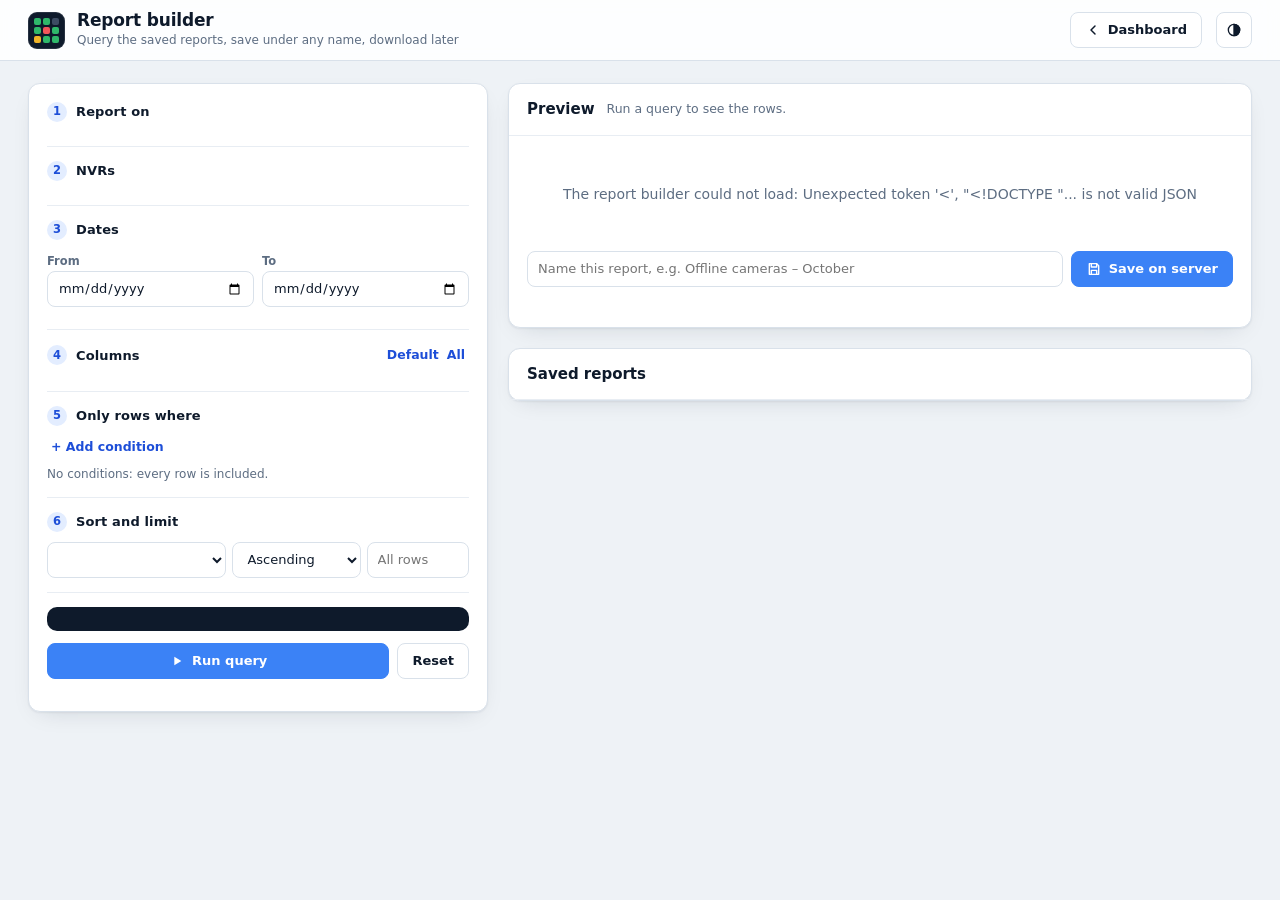
==== app/report_builder.html @ d32409f8 "Report builder: query saved data, save under any name, download CSV/PDF later New /reports page (lin" ====
<!doctype html>
<html lang="en">
<head>
<meta charset="utf-8">
<meta name="viewport" content="width=device-width,initial-scale=1">
<meta name="color-scheme" content="light dark">
<meta name="theme-color" content="#0e1a2b">
<title>Report builder · NVR Track</title>
<style>
:root{
  --bg:#eef2f6;--panel:#fff;--panel-2:#f6f8fb;--ink:#0e1a2b;--ink-2:#2c3b50;--muted:#5d6d82;--line:#d9e1ea;--line-2:#e8edf3;
  --accent:#3b82f6;--accent-ink:#1d4ed8;--accent-soft:#e3edff;--focus:#93c5fd;
  --ok-soft:#e3f6eb;--warn-soft:#fff4d6;--crit-soft:#fde7e8;--ok-text:#116b38;--warn-text:#8a5a00;--crit-text:#a3191f;
  --code-bg:#0e1a2b;--code-ink:#d8e3f2;--code-key:#8ab4ff;--code-str:#7ee2a6;
  --shadow:0 1px 2px rgba(14,26,43,.06),0 8px 24px -12px rgba(14,26,43,.18);
  --font:"Segoe UI Variable Text","Segoe UI",system-ui,-apple-system,"Ubuntu","Noto Sans","Noto Sans Khmer",sans-serif;
  --mono:"Cascadia Mono","SF Mono",ui-monospace,"Ubuntu Mono",Consolas,monospace;
  color-scheme:light;
}
@media (prefers-color-scheme:dark){:root:not([data-theme="light"]){
  --bg:#0a111d;--panel:#101a2a;--panel-2:#0d1624;--ink:#e6edf6;--ink-2:#c3cfdd;--muted:#8fa0b6;--line:#22314a;--line-2:#1a2639;
  --accent:#3b82f6;--accent-ink:#8ab4ff;--accent-soft:#16284a;--focus:#3b82f6;
  --ok-soft:#0f2d1e;--warn-soft:#33270a;--crit-soft:#3a1418;--ok-text:#7ee2a6;--warn-text:#f6cf6b;--crit-text:#ff9da1;
  --code-bg:#070d17;--code-ink:#c3cfdd;
  --shadow:0 1px 2px rgba(0,0,0,.4),0 10px 28px -14px rgba(0,0,0,.7);color-scheme:dark;
}}
:root[data-theme="dark"]{
  --bg:#0a111d;--panel:#101a2a;--panel-2:#0d1624;--ink:#e6edf6;--ink-2:#c3cfdd;--muted:#8fa0b6;--line:#22314a;--line-2:#1a2639;
  --accent:#3b82f6;--accent-ink:#8ab4ff;--accent-soft:#16284a;--focus:#3b82f6;
  --ok-soft:#0f2d1e;--warn-soft:#33270a;--crit-soft:#3a1418;--ok-text:#7ee2a6;--warn-text:#f6cf6b;--crit-text:#ff9da1;
  --code-bg:#070d17;--code-ink:#c3cfdd;
  --shadow:0 1px 2px rgba(0,0,0,.4),0 10px 28px -14px rgba(0,0,0,.7);color-scheme:dark;
}
*{box-sizing:border-box}
html{-webkit-text-size-adjust:100%}
body{margin:0;min-width:320px;background:var(--bg);color:var(--ink);font:14px/1.5 var(--font);font-feature-settings:"tnum" 1;-webkit-font-smoothing:antialiased}
button,input,select{font:inherit;color:inherit}
button{cursor:pointer}
a{color:var(--accent-ink)}
:focus-visible{outline:3px solid var(--focus);outline-offset:2px;border-radius:6px}
.wrap{max-width:1680px;margin:0 auto;padding:0 28px}
.topbar{position:sticky;top:0;z-index:20;background:color-mix(in srgb,var(--panel) 88%,transparent);backdrop-filter:saturate(1.4) blur(10px);border-bottom:1px solid var(--line)}
.topbar .wrap{display:flex;align-items:center;gap:14px;min-height:60px}
.brand{display:flex;align-items:center;gap:12px;margin-right:auto;min-width:0}
.mark{display:grid;grid-template-columns:repeat(3,7px);gap:2px;padding:6px;border-radius:9px;background:#0e1a2b;box-shadow:inset 0 0 0 1px rgba(255,255,255,.1)}
.mark i{width:7px;height:7px;border-radius:2px;background:#2fb86a}
.mark i:nth-child(5){background:#f2555a}.mark i:nth-child(7){background:#f0b429}.mark i:nth-child(3){background:#3d4c63}
.brand h1{font-size:17px;line-height:1.1;margin:0;font-weight:680;letter-spacing:-.01em;white-space:nowrap}
.brand p{margin:1px 0 0;font-size:12px;color:var(--muted);white-space:nowrap;overflow:hidden;text-overflow:ellipsis}
.btn{display:inline-flex;align-items:center;justify-content:center;gap:7px;height:36px;padding:0 14px;border-radius:8px;border:1px solid var(--line);background:var(--panel);font-weight:600;font-size:13px;white-space:nowrap;text-decoration:none;color:var(--ink)}
.btn:hover{border-color:color-mix(in srgb,var(--accent) 45%,var(--line));background:var(--panel-2)}
.btn.primary{background:var(--accent);border-color:var(--accent);color:#fff}
.btn.primary:hover{background:#2f6fe0}
.btn[disabled]{opacity:.6;cursor:progress}
.btn svg{width:16px;height:16px;flex:none}
.btn.icon{width:36px;padding:0}
.btn.sm{height:28px;padding:0 10px;font-size:12px;border-radius:7px}
.btn.danger{color:var(--crit-text)}
.control{width:100%;height:36px;border-radius:8px;border:1px solid var(--line);background:var(--panel);padding:0 10px;font-size:13px;min-width:0}
.control:hover{border-color:color-mix(in srgb,var(--muted) 60%,var(--line))}
.linkbtn{border:0;background:none;color:var(--accent-ink);font-weight:600;font-size:12.5px;padding:2px 4px}
.linkbtn:hover{text-decoration:underline}

.layout{display:grid;grid-template-columns:minmax(380px,460px) minmax(0,1fr);gap:20px;align-items:start;padding-top:22px;padding-bottom:40px}
.card{background:var(--panel);border:1px solid var(--line);border-radius:12px;box-shadow:var(--shadow)}
.builder{position:sticky;top:76px;max-height:calc(100vh - 92px);overflow:auto;padding:4px 18px 18px}
.step{padding:14px 0;border-bottom:1px solid var(--line-2)}
.step:last-of-type{border-bottom:0}
.step h2{display:flex;align-items:center;gap:9px;margin:0 0 10px;font-size:13px;font-weight:680;letter-spacing:.01em}
.step h2 .n{display:inline-grid;place-items:center;width:20px;height:20px;border-radius:50%;background:var(--accent-soft);color:var(--accent-ink);font-size:11.5px;font-weight:700}
.step h2 .aside{margin-left:auto;font-weight:500;color:var(--muted);font-size:12px}
.datasets{display:grid;grid-template-columns:1fr 1fr;gap:8px}
.ds{position:relative;display:block;padding:9px 11px 10px;border:1px solid var(--line);border-radius:9px;background:var(--panel);cursor:pointer;text-align:left}
.ds input{position:absolute;opacity:0;pointer-events:none}
.ds b{display:block;font-size:13px;font-weight:650}
.ds span{display:block;font-size:11.5px;line-height:1.35;color:var(--muted);margin-top:2px}
.ds:hover{border-color:color-mix(in srgb,var(--accent) 45%,var(--line))}
.ds:has(input:checked){border-color:var(--accent);background:var(--accent-soft);box-shadow:inset 0 0 0 1px var(--accent)}
.ds:has(input:checked) b{color:var(--accent-ink)}
.ds:has(input:focus-visible){outline:3px solid var(--focus);outline-offset:2px}
.ds .tag{position:absolute;top:8px;right:9px;font-size:10px;font-weight:700;letter-spacing:.04em;text-transform:uppercase;color:var(--muted);margin:0}
.chips{display:flex;flex-wrap:wrap;gap:6px}
.chip{display:inline-flex;align-items:center;gap:6px;height:28px;padding:0 10px;border:1px solid var(--line);border-radius:999px;background:var(--panel);font-size:12.5px;cursor:pointer;user-select:none;white-space:nowrap}
.chip input{accent-color:var(--accent);margin:0}
.chip:has(input:checked){border-color:var(--accent);background:var(--accent-soft);color:var(--accent-ink);font-weight:600}
.chip small{color:var(--muted);font-weight:400}
.dates{display:grid;grid-template-columns:1fr 1fr;gap:8px;margin-bottom:8px}
.dates.single{grid-template-columns:1fr}
.dates label{font-size:11.5px;color:var(--muted);font-weight:600}
.quick{display:flex;flex-wrap:wrap;gap:6px}
.quick button{height:26px;padding:0 9px;border:1px dashed var(--line);border-radius:7px;background:none;font-size:12px;color:var(--ink-2)}
.quick button:hover{border-style:solid;border-color:var(--accent);color:var(--accent-ink)}
.cond{display:grid;grid-template-columns:minmax(0,1.25fr) minmax(0,1fr) minmax(0,1.25fr) 30px;gap:6px;margin-bottom:6px}
.cond .x{border:1px solid var(--line);border-radius:8px;background:var(--panel);color:var(--muted);font-size:16px;line-height:1}
.cond .x:hover{color:var(--crit-text);border-color:var(--crit-text)}
.row2{display:grid;grid-template-columns:minmax(0,1.4fr) minmax(0,1fr) minmax(0,.8fr);gap:6px}
.hint{font-size:12px;color:var(--muted);margin:6px 0 0}
.run{display:flex;gap:8px;margin-top:12px}
.run .btn.primary{flex:1}

.query{margin:0;padding:12px 14px;border-radius:10px;background:var(--code-bg);color:var(--code-ink);font:12px/1.6 var(--mono);white-space:pre-wrap;word-break:break-word}
.query .k{color:var(--code-key);font-weight:700}
.query .s{color:var(--code-str)}
.right{display:grid;grid-template-columns:minmax(0,1fr);gap:20px;min-width:0}
.panel-head{display:flex;align-items:center;gap:12px;padding:14px 18px;border-bottom:1px solid var(--line-2);flex-wrap:wrap}
.panel-head h2{margin:0;font-size:15px;font-weight:680}
.panel-head .meta{color:var(--muted);font-size:12.5px}
.panel-body{padding:14px 18px}
.tablewrap{overflow:auto;max-height:56vh;border:1px solid var(--line);border-radius:10px}
table{border-collapse:collapse;width:100%;font-size:12.5px}
th,td{padding:7px 10px;text-align:left;border-bottom:1px solid var(--line-2);white-space:nowrap;max-width:340px;overflow:hidden;text-overflow:ellipsis}
th{position:sticky;top:0;background:var(--panel-2);font-weight:650;color:var(--ink-2);z-index:1;cursor:pointer}
th:hover{color:var(--accent-ink)}
th .dir{color:var(--accent-ink);font-size:10px;margin-left:4px}
td.num{text-align:right;font-variant-numeric:tabular-nums}
th.num{text-align:right}
tr:hover td{background:var(--panel-2)}
td.blank{color:var(--muted)}
.pill{display:inline-block;padding:1px 8px;border-radius:999px;font-size:11.5px;font-weight:620;background:var(--panel-2);color:var(--ink-2)}
.pill.bad{background:var(--crit-soft);color:var(--crit-text)}
.pill.warn{background:var(--warn-soft);color:var(--warn-text)}
.pill.good{background:var(--ok-soft);color:var(--ok-text)}
.empty{padding:34px 18px;text-align:center;color:var(--muted)}
.empty b{display:block;color:var(--ink);font-size:14px;margin-bottom:4px}
.savebar{display:flex;gap:8px;align-items:center;margin-top:12px;flex-wrap:wrap}
.savebar .control{flex:1;min-width:220px}
.msg{font-size:12.5px;margin:8px 0 0;min-height:18px}
.msg.err{color:var(--crit-text)}
.msg.ok{color:var(--ok-text)}
.saved{list-style:none;margin:0;padding:0}
.saved li{display:grid;grid-template-columns:minmax(0,1fr) auto;gap:6px 16px;padding:12px 18px;border-bottom:1px solid var(--line-2);align-items:center}
.saved li:last-child{border-bottom:0}
.saved .name{font-weight:650;font-size:13.5px;overflow:hidden;text-overflow:ellipsis}
.saved .sub{font-size:12px;color:var(--muted)}
.saved .q{font:11.5px/1.45 var(--mono);color:var(--muted);overflow:hidden;text-overflow:ellipsis;white-space:nowrap;max-width:100%}
.saved .acts{display:flex;gap:6px;flex-wrap:wrap;justify-content:flex-end}
.spinner{display:inline-block;width:14px;height:14px;border:2px solid currentColor;border-right-color:transparent;border-radius:50%;animation:spin .8s linear infinite}
@keyframes spin{to{transform:rotate(360deg)}}
@media (max-width:1100px){.layout{grid-template-columns:minmax(0,1fr)}.builder{position:static;max-height:none}}
@media (max-width:560px){.wrap{padding:0 14px}.datasets{grid-template-columns:1fr}.brand p{display:none}.cond{grid-template-columns:1fr 1fr}.cond .x{height:36px}.row2{grid-template-columns:1fr 1fr}.saved li{grid-template-columns:minmax(0,1fr)}.saved .acts{justify-content:flex-start}}
@media (prefers-reduced-motion:reduce){*{animation:none!important;transition:none!important}}
</style>
</head>
<body>
<header class="topbar">
  <div class="wrap">
    <div class="brand">
      <div class="mark" aria-hidden="true"><i></i><i></i><i></i><i></i><i></i><i></i><i></i><i></i><i></i></div>
      <div><h1>Report builder</h1><p>Query the saved reports, save under any name, download later</p></div>
    </div>
    <a class="btn" href="/">
      <svg viewBox="0 0 24 24" fill="none" stroke="currentColor" stroke-width="2.2" stroke-linecap="round" stroke-linejoin="round" aria-hidden="true"><path d="M15 18l-6-6 6-6"/></svg>
      Dashboard
    </a>
    <button type="button" class="btn icon" id="theme" title="Theme: follow system" aria-label="Change colour theme">
      <svg viewBox="0 0 24 24" fill="none" stroke="currentColor" stroke-width="2" aria-hidden="true"><circle cx="12" cy="12" r="8.5"/><path d="M12 3.5v17a8.5 8.5 0 0 0 0-17z" fill="currentColor"/></svg>
    </button>
  </div>
</header>

<main class="wrap layout">
  <form class="card builder" id="builder" autocomplete="off">
    <section class="step">
      <h2><span class="n">1</span>Report on</h2>
      <div class="datasets" id="datasets" role="radiogroup" aria-label="Data set"></div>
    </section>
    <section class="step">
      <h2><span class="n">2</span>NVRs<span class="aside" id="nvr-count"></span></h2>
      <div class="chips" id="nvrs"></div>
    </section>
    <section class="step">
      <h2><span class="n">3</span><span id="date-title">Dates</span><span class="aside" id="oldest"></span></h2>
      <div class="dates" id="dates">
        <div id="from-box"><label for="date-from">From</label><input type="date" class="control" id="date-from"></div>
        <div><label for="date-to" id="to-label">To</label><input type="date" class="control" id="date-to"></div>
      </div>
      <div class="quick" id="quick"></div>
    </section>
    <section class="step">
      <h2><span class="n">4</span>Columns<span class="aside"><button type="button" class="linkbtn" id="cols-default">Default</button><button type="button" class="linkbtn" id="cols-all">All</button></span></h2>
      <div class="chips" id="columns"></div>
    </section>
    <section class="step">
      <h2><span class="n">5</span>Only rows where</h2>
      <div id="conditions"></div>
      <button type="button" class="linkbtn" id="add-cond">+ Add condition</button>
      <p class="hint" id="cond-hint">No conditions: every row is included.</p>
    </section>
    <section class="step">
      <h2><span class="n">6</span>Sort and limit</h2>
      <div class="row2">
        <select class="control" id="sort-col" aria-label="Sort by"></select>
        <select class="control" id="sort-dir" aria-label="Sort direction"><option value="0">Ascending</option><option value="1">Descending</option></select>
        <input type="number" class="control" id="limit" min="1" step="1" placeholder="All rows" aria-label="Row limit">
      </div>
    </section>
    <section class="step">
      <pre class="query" id="query" aria-label="Query"></pre>
      <div class="run">
        <button type="submit" class="btn primary" id="run">
          <svg viewBox="0 0 24 24" fill="currentColor" aria-hidden="true"><path d="M8 5.5v13l10.5-6.5z"/></svg>
          Run query
        </button>
        <button type="button" class="btn" id="reset" title="Start again">Reset</button>
      </div>
    </section>
  </form>

  <div class="right">
    <section class="card" aria-labelledby="preview-title">
      <div class="panel-head">
        <h2 id="preview-title">Preview</h2>
        <span class="meta" id="preview-meta">Run a query to see the rows.</span>
      </div>
      <div class="panel-body">
        <div id="result"><div class="empty"><b>Nothing run yet</b>Pick what to report on, the NVRs and the dates, then <em>Run query</em>.</div></div>
        <div class="savebar">
          <input type="text" class="control" id="save-name" maxlength="80" placeholder="Name this report, e.g. Offline cameras – October" aria-label="Report name">
          <button type="button" class="btn primary" id="save">
            <svg viewBox="0 0 24 24" fill="none" stroke="currentColor" stroke-width="2.1" stroke-linecap="round" stroke-linejoin="round" aria-hidden="true"><path d="M5 4h11l3 3v13H5z"/><path d="M8 4v5h8V4"/><path d="M8 20v-6h8v6"/></svg>
            Save on server
          </button>
        </div>
        <p class="msg" id="msg" role="status"></p>
      </div>
    </section>

    <section class="card" aria-labelledby="saved-title">
      <div class="panel-head">
        <h2 id="saved-title">Saved reports</h2>
        <span class="meta" id="saved-meta"></span>
      </div>
      <ul class="saved" id="saved"></ul>
    </section>
  </div>
</main>

<script>
"use strict";
const $ = id => document.getElementById(id);
function el(tag, cls, text) { const n = document.createElement(tag); if (cls) n.className = cls; if (text !== undefined && text !== null) n.textContent = String(text); return n; }
const S = {opts: null, ds: null, nvrs: new Set(), cols: [], conds: [], result: null, ranSpec: "", busy: false};
const KIND_OPS = {
  text: ["contains", "not_contains", "is", "is_not", "empty", "not_empty"],
  enum: ["is", "is_not", "empty", "not_empty"],
  number: ["gt", "ge", "lt", "le", "is", "is_not", "empty", "not_empty"],
  percent: ["lt", "le", "gt", "ge", "is", "empty", "not_empty"],
  time: ["ge", "le", "gt", "lt", "is", "contains", "empty", "not_empty"],
};
const TIME_OPS = {ge: "on or after", le: "on or before", gt: "after", lt: "before", is: "on day"};

async function api(body) {
  const res = await fetch("/api/custom-reports", {method: "POST", credentials: "same-origin",
    headers: {"Content-Type": "application/json", "X-NVR-Track": "custom-reports"}, body: JSON.stringify(body)});
  let data = {};
  try { data = await res.json(); } catch (e) {}
  if (!res.ok) throw new Error(data.error || ("Request failed (" + res.status + ")."));
  return data;
}
function dataset() { return S.opts.datasets.find(d => d.key === S.ds); }
function column(key) { return dataset().columns.find(c => c.key === key); }
function iso(d) { return d.getFullYear() + "-" + String(d.getMonth() + 1).padStart(2, "0") + "-" + String(d.getDate()).padStart(2, "0"); }
function day(text) { const [y, m, d] = text.split("-").map(Number); return new Date(y, m - 1, d); }
function shift(text, days) { const d = day(text); d.setDate(d.getDate() + days); return iso(d); }

// ---------- builder ----------
function renderDatasets() {
  const box = $("datasets");
  box.replaceChildren();
  for (const d of S.opts.datasets) {
    const label = el("label", "ds");
    const input = el("input");
    input.type = "radio"; input.name = "dataset"; input.value = d.key; input.checked = d.key === S.ds;
    input.addEventListener("change", () => chooseDataset(d.key));
    label.append(input, el("b", "", d.label), el("span", "", d.help), el("p", "tag", d.mode === "as_of" ? "on a date" : "period"));
    box.append(label);
  }
}
function chooseDataset(key, keep) {
  S.ds = key;
  const d = dataset();
  if (!keep) {
    S.cols = d.columns.filter(c => c.default).map(c => c.key);
    S.conds = [];
    $("sort-col").dataset.value = d.sort.column;
    $("sort-dir").value = d.sort.desc ? "1" : "0";
  }
  renderDatasets(); renderDates(); renderColumns(); renderConditions(); renderSort(); renderQuery();
}
function renderNvrs() {
  const box = $("nvrs");
  box.replaceChildren();
  const all = el("label", "chip");
  const a = el("input"); a.type = "checkbox"; a.checked = S.nvrs.size === 0;
  a.addEventListener("change", () => { S.nvrs.clear(); renderNvrs(); renderQuery(); });
  all.append(a, "All NVRs");
  box.append(all);
  for (const n of S.opts.nvrs) {
    const chip = el("label", "chip");
    const input = el("input"); input.type = "checkbox"; input.checked = S.nvrs.has(n.id);
    input.addEventListener("change", () => { input.checked ? S.nvrs.add(n.id) : S.nvrs.delete(n.id); renderNvrs(); renderQuery(); });
    chip.title = n.name ? n.name + " (" + n.id + ")" : n.id;
    chip.append(input, n.id.replace(/^nvr-/i, "NVR "));
    if (n.name) chip.append(el("small", "", n.name.length > 14 ? n.name.slice(0, 13) + "…" : n.name));
    box.append(chip);
  }
  $("nvr-count").textContent = S.nvrs.size ? S.nvrs.size + " of " + S.opts.nvrs.length : "all " + S.opts.nvrs.length;
}
function renderDates() {
  const single = dataset().mode === "as_of";
  $("dates").classList.toggle("single", single);
  $("from-box").hidden = single;
  $("date-title").textContent = single ? "On date" : "Dates";
  $("to-label").textContent = single ? "State on" : "To";
  for (const id of ["date-from", "date-to"]) { $(id).max = S.opts.today; if (S.opts.oldest) $(id).min = S.opts.oldest; }
  $("oldest").textContent = S.opts.oldest ? "reports since " + S.opts.oldest : "";
  const t = S.opts.today, first = t.slice(0, 8) + "01", lastEnd = shift(first, -1), lastFirst = lastEnd.slice(0, 8) + "01";
  const choices = single
    ? [["Today", t, t], ["Yesterday", shift(t, -1), shift(t, -1)], ["End of last month", lastEnd, lastEnd], ["7 days ago", shift(t, -7), shift(t, -7)]]
    : [["Today", t, t], ["Yesterday", shift(t, -1), shift(t, -1)], ["Last 7 days", shift(t, -6), t], ["Last 30 days", shift(t, -29), t],
       ["This month", first, t], ["Last month", lastFirst, lastEnd]];
  const box = $("quick");
  box.replaceChildren();
  for (const [label, from, to] of choices) {
    const b = el("button", "", label); b.type = "button";
    b.addEventListener("click", () => { $("date-from").value = from; $("date-to").value = to; renderQuery(); });
    box.append(b);
  }
}
function renderColumns() {
  const box = $("columns");
  box.replaceChildren();
  for (const c of dataset().columns) {
    const chip = el("label", "chip");
    const input = el("input"); input.type = "checkbox"; input.checked = S.cols.includes(c.key);
    input.addEventListener("change", () => {
      const order = dataset().columns.map(x => x.key);
      S.cols = input.checked ? order.filter(k => k === c.key || S.cols.includes(k)) : S.cols.filter(k => k !== c.key);
      renderQuery();
    });
    chip.append(input, c.label);
    box.append(chip);
  }
}
function opLabel(kind, op) { return kind === "time" && TIME_OPS[op] ? TIME_OPS[op] : S.opts.ops[op]; }
function renderConditions() {
  const box = $("conditions");
  box.replaceChildren();
  S.conds.forEach((cond, i) => {
    const row = el("div", "cond");
    const colSel = el("select", "control"); colSel.setAttribute("aria-label", "Column");
    for (const c of dataset().columns) { const o = el("option", "", c.label); o.value = c.key; o.selected = c.key === cond.column; colSel.append(o); }
    const kind = column(cond.column).kind;
    if (!KIND_OPS[kind].includes(cond.op)) cond.op = KIND_OPS[kind][0];
    const opSel = el("select", "control"); opSel.setAttribute("aria-label", "Comparison");
    for (const op of KIND_OPS[kind]) { const o = el("option", "", opLabel(kind, op)); o.value = op; o.selected = op === cond.op; opSel.append(o); }
    let value;
    const noValue = cond.op === "empty" || cond.op === "not_empty";
    if (kind === "enum" && !noValue) {
      value = el("select", "control");
      const values = column(cond.column).values;
      if (!values.includes(cond.value)) cond.value = values[0] || "";
      for (const v of values) { const o = el("option", "", v); o.value = v; o.selected = v === cond.value; value.append(o); }
    } else {
      value = el("input", "control");
      value.type = (kind === "number" || kind === "percent") ? "number" : "text";
      if (value.type === "number") value.step = "any";
      value.placeholder = noValue ? "—" : kind === "time" ? "2026-11-05" : kind === "percent" ? "e.g. 95" : "value";
      value.value = noValue ? "" : cond.value;
      value.disabled = noValue;
    }
    value.setAttribute("aria-label", "Value");
    const x = el("button", "x", "×"); x.type = "button"; x.title = "Remove condition"; x.setAttribute("aria-label", "Remove condition");
    colSel.addEventListener("change", () => { cond.column = colSel.value; cond.value = ""; renderConditions(); renderQuery(); });
    opSel.addEventListener("change", () => { cond.op = opSel.value; renderConditions(); renderQuery(); });
    value.addEventListener("input", () => { cond.value = value.value; renderQuery(); });
    value.addEventListener("change", () => { cond.value = value.value; renderQuery(); });
    x.addEventListener("click", () => { S.conds.splice(i, 1); renderConditions(); renderQuery(); });
    row.append(colSel, opSel, value, x);
    box.append(row);
  });
  $("add-cond").hidden = S.conds.length >= S.opts.limits.max_conditions;
  $("cond-hint").textContent = S.conds.length ? "All conditions must match (AND). A date alone means the whole day." : "No conditions: every row is included.";
}
function renderSort() {
  const sel = $("sort-col");
  const want = sel.dataset.value || dataset().sort.column;
  sel.replaceChildren();
  for (const c of dataset().columns) { const o = el("option", "", c.label); o.value = c.key; o.selected = c.key === want; sel.append(o); }
}
function spec() {
  const d = dataset();
  const limit = parseInt($("limit").value, 10);
  return {dataset: S.ds, nvrs: [...S.nvrs].sort(), date_from: d.mode === "as_of" ? $("date-to").value : $("date-from").value,
          date_to: $("date-to").value, columns: [...S.cols], conditions: S.conds.map(c => ({...c})),
          sort: {column: $("sort-col").value, desc: $("sort-dir").value === "1"}, limit: Number.isFinite(limit) && limit > 0 ? limit : null};
}
function renderQuery() {
  const s = spec(), d = dataset(), pre = $("query");
  pre.replaceChildren();
  const k = t => pre.append(el("span", "k", t));
  const s_ = t => pre.append(el("span", "s", t));
  const t = x => pre.append(document.createTextNode(x));
  k("SELECT "); t(s.columns.length ? s.columns.map(key => column(key).label).join(", ") : "(no columns)");
  t("\n"); k("FROM "); t(d.label);
  t("\n"); if (d.mode === "as_of") { k("ON "); s_(s.date_to || "?"); } else { k("FROM "); s_(s.date_from || "?"); k(" TO "); s_(s.date_to || "?"); }
  const where = [];
  if (s.nvrs.length) where.push(["NVR", "IN", "(" + s.nvrs.join(", ") + ")"]);
  for (const c of s.conditions) {
    const col = column(c.column);
    const plain = col.kind === "number" || col.kind === "percent";
    where.push([col.label, opLabel(col.kind, c.op), (c.op === "empty" || c.op === "not_empty") ? "" : plain ? c.value : '"' + c.value + '"']);
  }
  where.forEach((w, i) => { t("\n"); k(i ? "  AND " : "WHERE "); t(w[0] + " " + w[1] + " "); s_(w[2]); });
  t("\n"); k("ORDER BY "); t(column(s.sort.column).label + " " + (s.sort.desc ? "DESC" : "ASC"));
  if (s.limit) { t("\n"); k("LIMIT "); t(String(s.limit)); }
  const changed = S.result && JSON.stringify(s) !== S.ranSpec;
  $("preview-meta").classList.toggle("stale", Boolean(changed));
  if (changed) $("preview-meta").textContent = "The query changed — run it again to update the preview.";
}

// ---------- results ----------
function cellClass(kind, value) {
  if (value === null || value === undefined || value === "") return "blank";
  return (kind === "number" || kind === "percent") ? "num" : "";
}
const BAD = new Set(["Offline", "Stopped recording", "No footage 30+ days", "Critical", "No footage in window", "Yes", "error", "smartfailed", "offline", "unformatted"]);
const WARN = new Set(["Warning", "Check failed", "Gaps", "Not verified", "Unknown", "Picture problem", "Below required days", "Offline, still recording"]);
const GOOD = new Set(["Online", "OK", "Recorded", "Healthy", "No", "ok"]);
function renderCell(td, kind, value) {
  if (value === null || value === undefined || value === "") { td.textContent = "—"; return; }
  if (kind === "percent") { td.textContent = Number(value).toFixed(1) + "%"; return; }
  if (kind === "enum" || (kind === "text" && typeof value === "string" && value.length < 14 && (BAD.has(value) || GOOD.has(value)))) {
    const cls = BAD.has(value) ? "bad" : WARN.has(value) ? "warn" : GOOD.has(value) ? "good" : "";
    td.append(el("span", "pill " + cls, value)); return;
  }
  td.textContent = String(value);
  if (String(value).length > 40) td.title = String(value);
}
function renderResult() {
  const r = S.result, box = $("result");
  box.replaceChildren();
  if (!r) return;
  const shown = r.rows.length;
  const meta = [r.total + (r.total === 1 ? " row" : " rows") + (r.truncated ? " (limited)" : "")];
  if (shown < Math.min(r.total, S.opts.limits.max_rows)) meta.push("showing first " + shown);
  if (r.meta && r.meta.first) meta.push(r.meta.first + " → " + r.meta.last);
  if (r.meta && r.meta.source) meta.push(r.meta.source);
  $("preview-meta").textContent = meta.join(" · ");
  if (!r.total) {
    const e = el("div", "empty"); e.append(el("b", "", "No rows match"), "Try more NVRs, other dates or fewer conditions."); box.append(e); return;
  }
  const wrap = el("div", "tablewrap"), table = el("table"), thead = el("thead"), tr = el("tr");
  const sortCol = $("sort-col").value, desc = $("sort-dir").value === "1";
  for (const c of r.columns) {
    const th = el("th", (c.kind === "number" || c.kind === "percent") ? "num" : "", c.label);
    th.scope = "col"; th.title = "Sort by " + c.label;
    if (c.key === sortCol) th.append(el("span", "dir", desc ? "▼" : "▲"));
    th.addEventListener("click", () => {
      if ($("sort-col").value === c.key) $("sort-dir").value = desc ? "0" : "1";
      else { $("sort-col").value = c.key; $("sort-dir").value = (c.kind === "number" || c.kind === "percent" || c.kind === "time") ? "1" : "0"; }
      $("sort-col").dataset.value = $("sort-col").value;
      renderQuery(); run();
    });
    tr.append(th);
  }
  thead.append(tr);
  const tbody = el("tbody");
  for (const row of r.rows) {
    const line = el("tr");
    r.columns.forEach((c, i) => { const td = el("td", cellClass(c.kind, row[i])); renderCell(td, c.kind, row[i]); line.append(td); });
    tbody.append(line);
  }
  table.append(thead, tbody); wrap.append(table); box.append(wrap);
}
function say(text, kind) { const m = $("msg"); m.textContent = text || ""; m.className = "msg" + (kind ? " " + kind : ""); }
function busy(button, on, label) {
  S.busy = on; button.disabled = on;
  if (on) { button.dataset.label = button.innerHTML; button.replaceChildren(el("span", "spinner"), label); }
  else if (button.dataset.label) { button.innerHTML = button.dataset.label; }
}
async function run() {
  if (S.busy) return;
  say("");
  const s = spec();
  busy($("run"), true, "Running…");
  $("preview-meta").textContent = "Reading saved reports… (a long period takes a while the first time)";
  try {
    const r = await api({action: "preview", spec: s});
    S.result = r; S.ranSpec = JSON.stringify(s);
    renderResult();
    if (!$("save-name").value) $("save-name").placeholder = suggestName();
  } catch (e) { say(e.message, "err"); $("preview-meta").textContent = "Not run."; }
  finally { busy($("run"), false); }
}
function suggestName() {
  const s = spec(), d = dataset();
  return d.label + (s.nvrs.length ? " – " + s.nvrs.join(", ") : "") + " – " + (d.mode === "as_of" ? s.date_to : s.date_from + " to " + s.date_to);
}
async function save() {
  if (S.busy) return;
  const name = $("save-name").value.trim() || suggestName();
  busy($("save"), true, "Saving…");
  say("");
  try {
    const r = await api({action: "save", name, spec: spec()});
    renderSaved(r.saved);
    say("Saved “" + r.item.name + "” (" + r.item.rows + " rows). Download it any time from Saved reports.", "ok");
    $("save-name").value = "";
  } catch (e) { say(e.message, "err"); }
  finally { busy($("save"), false); }
}

// ---------- saved ----------
function stampText(value) {
  const d = new Date(value);
  return Number.isNaN(d.valueOf()) ? "" : d.toLocaleString("en-GB", {timeZone: "Asia/Phnom_Penh", day: "2-digit", month: "short", year: "numeric", hour: "2-digit", minute: "2-digit", hour12: false});
}
function renderSaved(list) {
  S.saved = list || [];
  const box = $("saved");
  box.replaceChildren();
  $("saved-meta").textContent = S.saved.length ? S.saved.length + " on the server" : "";
  if (!S.saved.length) { const li = el("li"); li.append(el("div", "empty", "No saved reports yet. Run a query, give it a name and save it.")); box.append(li); return; }
  for (const item of S.saved) {
    const li = el("li"), info = el("div");
    info.style.minWidth = "0";
    const when = item.mode === "as_of" ? "on " + item.date_to : item.date_from + " → " + item.date_to;
    info.append(el("div", "name", item.name), el("div", "sub", item.dataset_label + " · " + when + " · " + item.rows + (item.rows === 1 ? " row" : " rows") + " · saved " + stampText(item.created_at)));
    const q = el("div", "q", item.query); q.title = item.query; info.append(q);
    const acts = el("div", "acts");
    for (const fmt of ["csv", "pdf"]) {
      const a = el("a", "btn sm", fmt.toUpperCase());
      a.href = "/api/custom-reports/download?id=" + encodeURIComponent(item.id) + "&format=" + fmt;
      a.title = fmt === "csv" ? "Download for Excel (all rows, any language)" : "Download as PDF (Latin letters; first " + S.opts.limits.pdf_rows + " rows)";
      acts.append(a);
    }
    const open = el("button", "btn sm", "Use query"); open.type = "button"; open.title = "Load this query into the builder to run it again or change it";
    open.addEventListener("click", () => loadSpec(item.spec));
    const del = el("button", "btn sm danger", "Delete"); del.type = "button";
    del.addEventListener("click", () => {
      if (del.dataset.armed) { remove(item.id); return; }
      del.dataset.armed = "1"; del.textContent = "Delete — sure?";
      setTimeout(() => { if (del.isConnected) { delete del.dataset.armed; del.textContent = "Delete"; } }, 4000);
    });
    acts.append(open, del);
    li.append(info, acts);
    box.append(li);
  }
}
async function remove(id) {
  try { const r = await api({action: "delete", id}); renderSaved(r.saved); say("Deleted.", "ok"); }
  catch (e) { say(e.message, "err"); }
}
function loadSpec(s) {
  if (!s || !S.opts.datasets.some(d => d.key === s.dataset)) return;
  S.ds = s.dataset; S.nvrs = new Set(s.nvrs || []);
  S.cols = [...(s.columns || [])]; S.conds = (s.conditions || []).map(c => ({...c}));
  $("sort-col").dataset.value = (s.sort || {}).column || "";
  $("sort-dir").value = (s.sort || {}).desc ? "1" : "0";
  $("limit").value = s.limit || "";
  chooseDataset(s.dataset, true);
  $("date-from").value = s.date_from || S.opts.today; $("date-to").value = s.date_to || S.opts.today;
  renderNvrs(); renderQuery();
  window.scrollTo({top: 0, behavior: "smooth"});
  run();
}

// ---------- start ----------
$("builder").addEventListener("submit", e => { e.preventDefault(); run(); });
$("save").addEventListener("click", save);
$("save-name").addEventListener("keydown", e => { if (e.key === "Enter") { e.preventDefault(); save(); } });
$("add-cond").addEventListener("click", () => {
  const first = dataset().columns.find(c => c.kind === "enum") || dataset().columns[0];
  S.conds.push({column: first.key, op: KIND_OPS[first.kind][0], value: ""});
  renderConditions(); renderQuery();
});
$("cols-default").addEventListener("click", () => { S.cols = dataset().columns.filter(c => c.default).map(c => c.key); renderColumns(); renderQuery(); });
$("cols-all").addEventListener("click", () => { S.cols = dataset().columns.map(c => c.key); renderColumns(); renderQuery(); });
for (const id of ["date-from", "date-to", "sort-dir", "limit"]) $(id).addEventListener("input", renderQuery);
$("sort-col").addEventListener("change", () => { $("sort-col").dataset.value = $("sort-col").value; renderQuery(); });
$("reset").addEventListener("click", () => { S.nvrs.clear(); $("limit").value = ""; $("date-to").value = S.opts.today; $("date-from").value = shift(S.opts.today, -6); renderNvrs(); chooseDataset(S.ds); });

const THEMES = ["auto", "light", "dark"];
function applyTheme(mode) {
  if (mode === "auto") document.documentElement.removeAttribute("data-theme");
  else document.documentElement.setAttribute("data-theme", mode);
  $("theme").title = "Theme: " + (mode === "auto" ? "follow system" : mode);
}
let theme = "auto";
try { theme = THEMES.includes(localStorage.getItem("nvrtrack.theme")) ? localStorage.getItem("nvrtrack.theme") : "auto"; } catch (e) {}
applyTheme(theme);
$("theme").addEventListener("click", () => {
  theme = THEMES[(THEMES.indexOf(theme) + 1) % THEMES.length];
  applyTheme(theme);
  try { localStorage.setItem("nvrtrack.theme", theme); } catch (e) {}
});

(async function start() {
  try {
    const res = await fetch("/api/custom-reports", {credentials: "same-origin"});
    const data = await res.json();
    if (!res.ok) throw new Error(data.error || "Could not load.");
    S.opts = data;
    S.ds = data.datasets[0].key;
    $("date-to").value = data.today; $("date-from").value = shift(data.today, -6);
    renderNvrs(); chooseDataset(S.ds); renderSaved(data.saved);
  } catch (e) {
    $("result").replaceChildren(el("div", "empty", "The report builder could not load: " + e.message));
  }
})();
</script>
</body>
</html>
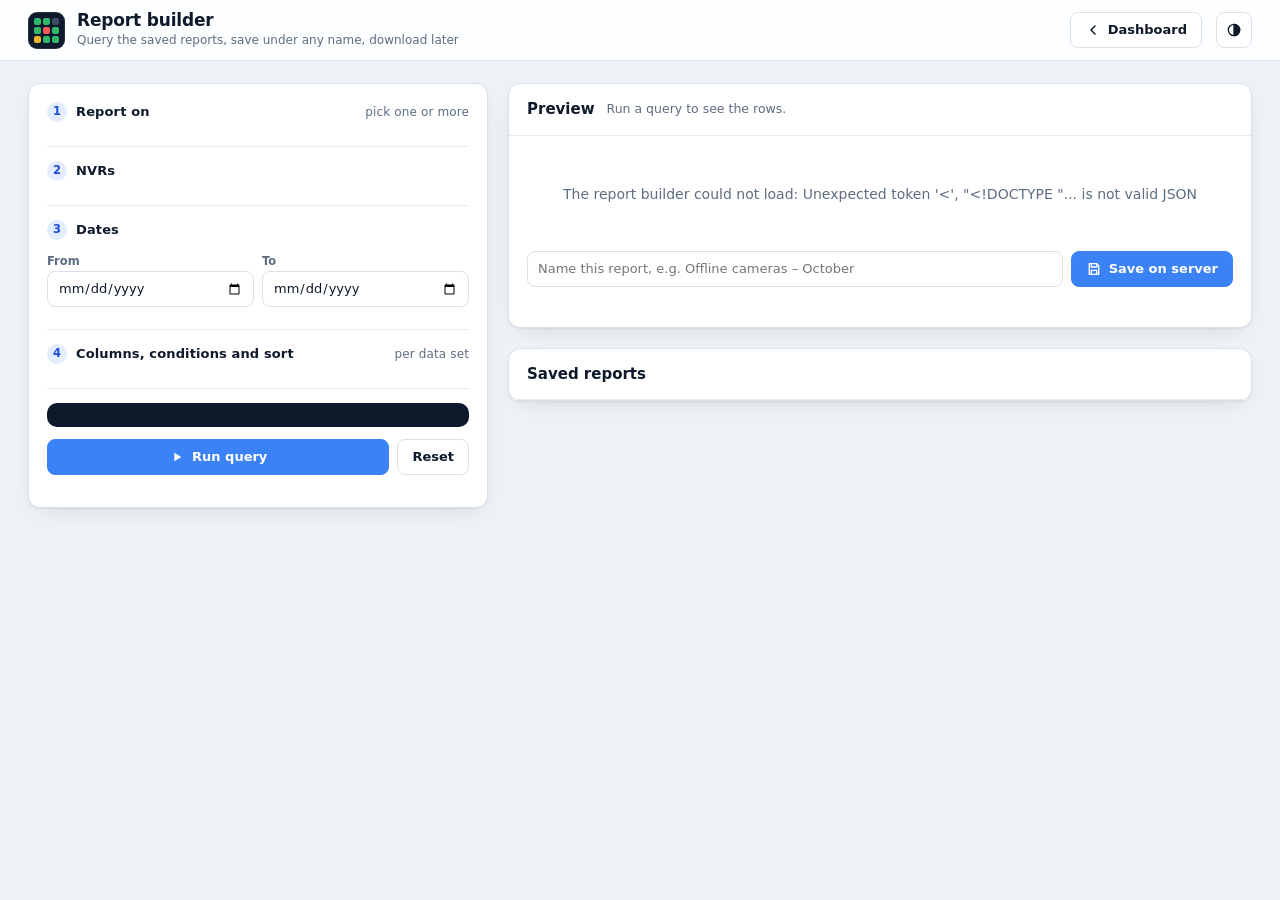
==== commit b3326e24: "Report builder: several data sets in one report, each with its own columns Click one or more "Report" ====
--- a/app/report_builder.html
+++ b/app/report_builder.html
@@ -67,18 +67,36 @@
 .step{padding:14px 0;border-bottom:1px solid var(--line-2)}
 .step:last-of-type{border-bottom:0}
 .step h2{display:flex;align-items:center;gap:9px;margin:0 0 10px;font-size:13px;font-weight:680;letter-spacing:.01em}
-.step h2 .n{display:inline-grid;place-items:center;width:20px;height:20px;border-radius:50%;background:var(--accent-soft);color:var(--accent-ink);font-size:11.5px;font-weight:700}
+.step h2 .n{flex:none;display:inline-grid;place-items:center;width:20px;height:20px;border-radius:50%;background:var(--accent-soft);color:var(--accent-ink);font-size:11.5px;font-weight:700}
 .step h2 .aside{margin-left:auto;font-weight:500;color:var(--muted);font-size:12px}
 .datasets{display:grid;grid-template-columns:1fr 1fr;gap:8px}
-.ds{position:relative;display:block;padding:9px 11px 10px;border:1px solid var(--line);border-radius:9px;background:var(--panel);cursor:pointer;text-align:left}
-.ds input{position:absolute;opacity:0;pointer-events:none}
-.ds b{display:block;font-size:13px;font-weight:650}
+.ds{position:relative;display:block;width:100%;padding:9px 11px 10px;border:1px solid var(--line);border-radius:9px;background:var(--panel);cursor:pointer;text-align:left;color:var(--ink)}
+.ds b{display:flex;align-items:center;gap:6px;font-size:13px;font-weight:650;padding-right:62px}
 .ds span{display:block;font-size:11.5px;line-height:1.35;color:var(--muted);margin-top:2px}
 .ds:hover{border-color:color-mix(in srgb,var(--accent) 45%,var(--line))}
-.ds:has(input:checked){border-color:var(--accent);background:var(--accent-soft);box-shadow:inset 0 0 0 1px var(--accent)}
-.ds:has(input:checked) b{color:var(--accent-ink)}
-.ds:has(input:focus-visible){outline:3px solid var(--focus);outline-offset:2px}
+.ds[aria-pressed="true"]{border-color:var(--accent);background:var(--accent-soft);box-shadow:inset 0 0 0 1px var(--accent)}
+.ds[aria-pressed="true"] b{color:var(--accent-ink)}
 .ds .tag{position:absolute;top:8px;right:9px;font-size:10px;font-weight:700;letter-spacing:.04em;text-transform:uppercase;color:var(--muted);margin:0}
+.order{display:inline-grid;place-items:center;flex:none;min-width:18px;height:18px;padding:0 4px;border-radius:9px;background:var(--accent);color:#fff;font:700 10.5px/1 var(--font);font-style:normal}
+.group{border:1px solid var(--line);border-radius:10px;background:var(--panel);margin-top:8px}
+.group:first-child{margin-top:0}
+.group>summary{display:flex;align-items:center;gap:8px;padding:10px 12px;cursor:pointer;list-style:none;border-radius:10px}
+.group>summary::-webkit-details-marker{display:none}
+.group>summary::after{content:"";width:7px;height:7px;margin-left:4px;border-right:2px solid var(--muted);border-bottom:2px solid var(--muted);transform:rotate(-45deg);transition:transform .15s;flex:none}
+.group[open]>summary::after{transform:rotate(45deg)}
+.group>summary:hover{background:var(--panel-2)}
+.group[open]>summary{border-bottom:1px solid var(--line-2);border-radius:10px 10px 0 0}
+.gname{font-weight:680;font-size:13px}
+.gsum{margin-left:auto;font-size:11.5px;color:var(--muted);text-align:right;overflow:hidden;text-overflow:ellipsis;white-space:nowrap;min-width:0}
+.gbody{padding:2px 12px 12px}
+.sub-h{display:flex;align-items:center;gap:8px;margin:12px 0 6px;font-size:11px;font-weight:700;letter-spacing:.05em;text-transform:uppercase;color:var(--muted)}
+.sub-h .links{margin-left:auto;text-transform:none;letter-spacing:0}
+.tabs{display:flex;flex-wrap:wrap;gap:6px;margin-bottom:8px}
+.tab{display:inline-flex;align-items:center;gap:7px;height:32px;padding:0 12px 0 7px;border:1px solid var(--line);border-radius:999px;background:var(--panel);font-size:12.5px;font-weight:620;color:var(--ink-2)}
+.tab:hover{border-color:var(--accent)}
+.tab[aria-selected="true"]{border-color:var(--accent);background:var(--accent-soft);color:var(--accent-ink)}
+.tab .c{font-weight:500;color:var(--muted)}
+.secmeta{margin:0 0 8px;font-size:12.5px;color:var(--muted)}
 .chips{display:flex;flex-wrap:wrap;gap:6px}
 .chip{display:inline-flex;align-items:center;gap:6px;height:28px;padding:0 10px;border:1px solid var(--line);border-radius:999px;background:var(--panel);font-size:12.5px;cursor:pointer;user-select:none;white-space:nowrap}
 .chip input{accent-color:var(--accent);margin:0}
@@ -137,7 +155,7 @@
 .spinner{display:inline-block;width:14px;height:14px;border:2px solid currentColor;border-right-color:transparent;border-radius:50%;animation:spin .8s linear infinite}
 @keyframes spin{to{transform:rotate(360deg)}}
 @media (max-width:1100px){.layout{grid-template-columns:minmax(0,1fr)}.builder{position:static;max-height:none}}
-@media (max-width:560px){.wrap{padding:0 14px}.datasets{grid-template-columns:1fr}.brand p{display:none}.cond{grid-template-columns:1fr 1fr}.cond .x{height:36px}.row2{grid-template-columns:1fr 1fr}.saved li{grid-template-columns:minmax(0,1fr)}.saved .acts{justify-content:flex-start}}
+@media (max-width:560px){.wrap{padding:0 14px}.datasets{grid-template-columns:1fr}.gsum{display:none}.brand p{display:none}.cond{grid-template-columns:1fr 1fr}.cond .x{height:36px}.row2{grid-template-columns:1fr 1fr}.saved li{grid-template-columns:minmax(0,1fr)}.saved .acts{justify-content:flex-start}}
 @media (prefers-reduced-motion:reduce){*{animation:none!important;transition:none!important}}
 </style>
 </head>
@@ -161,8 +179,8 @@
 <main class="wrap layout">
   <form class="card builder" id="builder" autocomplete="off">
     <section class="step">
-      <h2><span class="n">1</span>Report on</h2>
-      <div class="datasets" id="datasets" role="radiogroup" aria-label="Data set"></div>
+      <h2><span class="n">1</span>Report on<span class="aside" id="ds-count">pick one or more</span></h2>
+      <div class="datasets" id="datasets" role="group" aria-label="Data sets"></div>
     </section>
     <section class="step">
       <h2><span class="n">2</span>NVRs<span class="aside" id="nvr-count"></span></h2>
@@ -175,24 +193,11 @@
         <div><label for="date-to" id="to-label">To</label><input type="date" class="control" id="date-to"></div>
       </div>
       <div class="quick" id="quick"></div>
+      <p class="hint" id="date-hint" hidden></p>
     </section>
     <section class="step">
-      <h2><span class="n">4</span>Columns<span class="aside"><button type="button" class="linkbtn" id="cols-default">Default</button><button type="button" class="linkbtn" id="cols-all">All</button></span></h2>
-      <div class="chips" id="columns"></div>
-    </section>
-    <section class="step">
-      <h2><span class="n">5</span>Only rows where</h2>
-      <div id="conditions"></div>
-      <button type="button" class="linkbtn" id="add-cond">+ Add condition</button>
-      <p class="hint" id="cond-hint">No conditions: every row is included.</p>
-    </section>
-    <section class="step">
-      <h2><span class="n">6</span>Sort and limit</h2>
-      <div class="row2">
-        <select class="control" id="sort-col" aria-label="Sort by"></select>
-        <select class="control" id="sort-dir" aria-label="Sort direction"><option value="0">Ascending</option><option value="1">Descending</option></select>
-        <input type="number" class="control" id="limit" min="1" step="1" placeholder="All rows" aria-label="Row limit">
-      </div>
+      <h2><span class="n">4</span>Columns, conditions and sort<span class="aside">per data set</span></h2>
+      <div id="groups"></div>
     </section>
     <section class="step">
       <pre class="query" id="query" aria-label="Query"></pre>
@@ -239,7 +244,8 @@
 "use strict";
 const $ = id => document.getElementById(id);
 function el(tag, cls, text) { const n = document.createElement(tag); if (cls) n.className = cls; if (text !== undefined && text !== null) n.textContent = String(text); return n; }
-const S = {opts: null, ds: null, nvrs: new Set(), cols: [], conds: [], result: null, ranSpec: "", busy: false};
+// sel: chosen data sets in the order picked; sec: settings per data set (kept when unpicked).
+const S = {opts: null, sel: [], sec: {}, nvrs: new Set(), result: null, tab: null, ranSpec: "", busy: false, saved: []};
 const KIND_OPS = {
   text: ["contains", "not_contains", "is", "is_not", "empty", "not_empty"],
   enum: ["is", "is_not", "empty", "not_empty"],
@@ -257,48 +263,61 @@
   if (!res.ok) throw new Error(data.error || ("Request failed (" + res.status + ")."));
   return data;
 }
-function dataset() { return S.opts.datasets.find(d => d.key === S.ds); }
-function column(key) { return dataset().columns.find(c => c.key === key); }
+function ds(key) { return S.opts.datasets.find(d => d.key === key); }
+function column(key, col) { return ds(key).columns.find(c => c.key === col); }
 function iso(d) { return d.getFullYear() + "-" + String(d.getMonth() + 1).padStart(2, "0") + "-" + String(d.getDate()).padStart(2, "0"); }
 function day(text) { const [y, m, d] = text.split("-").map(Number); return new Date(y, m - 1, d); }
 function shift(text, days) { const d = day(text); d.setDate(d.getDate() + days); return iso(d); }
-
-// ---------- builder ----------
+function sec(key) {
+  if (!S.sec[key]) {
+    const d = ds(key);
+    S.sec[key] = {cols: d.columns.filter(c => c.default).map(c => c.key), conds: [], sort: d.sort.column, desc: d.sort.desc, limit: "", open: true};
+  }
+  return S.sec[key];
+}
+function hasPeriod() { return S.sel.some(k => ds(k).mode === "range"); }
+function hasDate() { return S.sel.some(k => ds(k).mode === "as_of"); }
+function changed() { renderQuery(); }
+
+// ---------- 1. data sets: click a card to add or remove it ----------
 function renderDatasets() {
   const box = $("datasets");
   box.replaceChildren();
   for (const d of S.opts.datasets) {
-    const label = el("label", "ds");
-    const input = el("input");
-    input.type = "radio"; input.name = "dataset"; input.value = d.key; input.checked = d.key === S.ds;
-    input.addEventListener("change", () => chooseDataset(d.key));
-    label.append(input, el("b", "", d.label), el("span", "", d.help), el("p", "tag", d.mode === "as_of" ? "on a date" : "period"));
-    box.append(label);
-  }
-}
-function chooseDataset(key, keep) {
-  S.ds = key;
-  const d = dataset();
-  if (!keep) {
-    S.cols = d.columns.filter(c => c.default).map(c => c.key);
-    S.conds = [];
-    $("sort-col").dataset.value = d.sort.column;
-    $("sort-dir").value = d.sort.desc ? "1" : "0";
-  }
-  renderDatasets(); renderDates(); renderColumns(); renderConditions(); renderSort(); renderQuery();
-}
+    const at = S.sel.indexOf(d.key);
+    const card = el("button", "ds");
+    card.type = "button";
+    card.setAttribute("aria-pressed", String(at >= 0));
+    card.title = at >= 0 ? "Click to remove " + d.label : "Click to add " + d.label;
+    const title = el("b");
+    if (at >= 0) title.append(el("i", "order", at + 1));
+    title.append(d.label);
+    card.append(title, el("span", "", d.help), el("p", "tag", d.mode === "as_of" ? "on a date" : "period"));
+    card.addEventListener("click", () => toggle(d.key));
+    box.append(card);
+  }
+  $("ds-count").textContent = S.sel.length ? S.sel.length + " chosen" : "pick one or more";
+}
+function toggle(key) {
+  const at = S.sel.indexOf(key);
+  if (at >= 0) S.sel.splice(at, 1);
+  else { S.sel.push(key); sec(key).open = true; }
+  renderDatasets(); renderDates(); renderGroups(); renderQuery();
+}
+
+// ---------- 2. NVRs ----------
 function renderNvrs() {
   const box = $("nvrs");
   box.replaceChildren();
   const all = el("label", "chip");
   const a = el("input"); a.type = "checkbox"; a.checked = S.nvrs.size === 0;
-  a.addEventListener("change", () => { S.nvrs.clear(); renderNvrs(); renderQuery(); });
+  a.addEventListener("change", () => { S.nvrs.clear(); renderNvrs(); changed(); });
   all.append(a, "All NVRs");
   box.append(all);
   for (const n of S.opts.nvrs) {
     const chip = el("label", "chip");
     const input = el("input"); input.type = "checkbox"; input.checked = S.nvrs.has(n.id);
-    input.addEventListener("change", () => { input.checked ? S.nvrs.add(n.id) : S.nvrs.delete(n.id); renderNvrs(); renderQuery(); });
+    input.addEventListener("change", () => { input.checked ? S.nvrs.add(n.id) : S.nvrs.delete(n.id); renderNvrs(); changed(); });
     chip.title = n.name ? n.name + " (" + n.id + ")" : n.id;
     chip.append(input, n.id.replace(/^nvr-/i, "NVR "));
     if (n.name) chip.append(el("small", "", n.name.length > 14 ? n.name.slice(0, 13) + "…" : n.name));
@@ -306,14 +325,19 @@
   }
   $("nvr-count").textContent = S.nvrs.size ? S.nvrs.size + " of " + S.opts.nvrs.length : "all " + S.opts.nvrs.length;
 }
+
+// ---------- 3. dates (shared; "on a date" data sets use the To date) ----------
 function renderDates() {
-  const single = dataset().mode === "as_of";
+  const single = S.sel.length > 0 && !hasPeriod();
   $("dates").classList.toggle("single", single);
   $("from-box").hidden = single;
   $("date-title").textContent = single ? "On date" : "Dates";
   $("to-label").textContent = single ? "State on" : "To";
   for (const id of ["date-from", "date-to"]) { $(id).max = S.opts.today; if (S.opts.oldest) $(id).min = S.opts.oldest; }
   $("oldest").textContent = S.opts.oldest ? "reports since " + S.opts.oldest : "";
+  const mixed = hasPeriod() && hasDate();
+  $("date-hint").hidden = !mixed;
+  if (mixed) $("date-hint").textContent = S.sel.filter(k => ds(k).mode === "as_of").map(k => ds(k).label).join(" and ") + " show the state on the To date.";
   const t = S.opts.today, first = t.slice(0, 8) + "01", lastEnd = shift(first, -1), lastFirst = lastEnd.slice(0, 8) + "01";
   const choices = single
     ? [["Today", t, t], ["Yesterday", shift(t, -1), shift(t, -1)], ["End of last month", lastEnd, lastEnd], ["7 days ago", shift(t, -7), shift(t, -7)]]
@@ -323,114 +347,179 @@
   box.replaceChildren();
   for (const [label, from, to] of choices) {
     const b = el("button", "", label); b.type = "button";
-    b.addEventListener("click", () => { $("date-from").value = from; $("date-to").value = to; renderQuery(); });
+    b.addEventListener("click", () => { $("date-from").value = from; $("date-to").value = to; changed(); });
     box.append(b);
   }
 }
-function renderColumns() {
-  const box = $("columns");
+
+// ---------- 4. one group per chosen data set ----------
+function opLabel(kind, op) { return kind === "time" && TIME_OPS[op] ? TIME_OPS[op] : S.opts.ops[op]; }
+function groupSummary(key) {
+  const s = sec(key), n = s.conds.length;
+  return s.cols.length + (s.cols.length === 1 ? " column" : " columns") + (n ? " · " + n + (n === 1 ? " condition" : " conditions") : "")
+    + " · by " + column(key, s.sort).label + (s.desc ? " ↓" : " ↑") + (s.limit ? " · max " + s.limit : "");
+}
+function renderGroups() {
+  const box = $("groups");
   box.replaceChildren();
-  for (const c of dataset().columns) {
-    const chip = el("label", "chip");
-    const input = el("input"); input.type = "checkbox"; input.checked = S.cols.includes(c.key);
-    input.addEventListener("change", () => {
-      const order = dataset().columns.map(x => x.key);
-      S.cols = input.checked ? order.filter(k => k === c.key || S.cols.includes(k)) : S.cols.filter(k => k !== c.key);
-      renderQuery();
+  if (!S.sel.length) { box.append(el("p", "hint", "Pick one or more data sets in step 1; each gets its own columns, conditions and sort here.")); return; }
+  S.sel.forEach((key, index) => {
+    const d = ds(key), s = sec(key);
+    const group = el("details", "group");
+    group.open = s.open;
+    group.addEventListener("toggle", () => { s.open = group.open; });
+    const summary = el("summary");
+    const sum = el("span", "gsum", groupSummary(key));
+    summary.append(el("i", "order", index + 1), el("span", "gname", d.label), sum);
+    group.append(summary);
+    const body = el("div", "gbody");
+    const refresh = () => { sum.textContent = groupSummary(key); changed(); };
+
+    // Columns
+    const ch = el("div", "sub-h"); ch.append(el("span", "", "Columns"));
+    const links = el("span", "links");
+    const def = el("button", "linkbtn", "Default"); def.type = "button";
+    const all = el("button", "linkbtn", "All"); all.type = "button";
+    links.append(def, all); ch.append(links);
+    const chips = el("div", "chips");
+    const drawChips = () => {
+      chips.replaceChildren();
+      for (const c of d.columns) {
+        const chip = el("label", "chip");
+        const input = el("input"); input.type = "checkbox"; input.checked = s.cols.includes(c.key);
+        input.addEventListener("change", () => {
+          const order = d.columns.map(x => x.key);
+          s.cols = input.checked ? order.filter(k => k === c.key || s.cols.includes(k)) : s.cols.filter(k => k !== c.key);
+          refresh();
+        });
+        chip.append(input, c.label);
+        chips.append(chip);
+      }
+    };
+    def.addEventListener("click", () => { s.cols = d.columns.filter(c => c.default).map(c => c.key); drawChips(); refresh(); });
+    all.addEventListener("click", () => { s.cols = d.columns.map(c => c.key); drawChips(); refresh(); });
+    drawChips();
+    body.append(ch, chips);
+
+    // Conditions
+    body.append(el("div", "sub-h", "Only rows where"));
+    const conds = el("div");
+    const add = el("button", "linkbtn", "+ Add condition"); add.type = "button";
+    const hint = el("p", "hint");
+    const drawConds = () => {
+      conds.replaceChildren();
+      s.conds.forEach((cond, i) => conds.append(conditionRow(key, cond, () => { s.conds.splice(i, 1); drawConds(); refresh(); }, () => { drawConds(); refresh(); }, refresh)));
+      add.hidden = s.conds.length >= S.opts.limits.max_conditions;
+      hint.textContent = s.conds.length ? "All conditions must match (AND). A date alone means the whole day." : "No conditions: every row is included.";
+    };
+    add.addEventListener("click", () => {
+      const first = d.columns.find(c => c.kind === "enum") || d.columns[0];
+      s.conds.push({column: first.key, op: KIND_OPS[first.kind][0], value: ""});
+      drawConds(); refresh();
     });
-    chip.append(input, c.label);
-    box.append(chip);
-  }
-}
-function opLabel(kind, op) { return kind === "time" && TIME_OPS[op] ? TIME_OPS[op] : S.opts.ops[op]; }
-function renderConditions() {
-  const box = $("conditions");
-  box.replaceChildren();
-  S.conds.forEach((cond, i) => {
-    const row = el("div", "cond");
-    const colSel = el("select", "control"); colSel.setAttribute("aria-label", "Column");
-    for (const c of dataset().columns) { const o = el("option", "", c.label); o.value = c.key; o.selected = c.key === cond.column; colSel.append(o); }
-    const kind = column(cond.column).kind;
-    if (!KIND_OPS[kind].includes(cond.op)) cond.op = KIND_OPS[kind][0];
-    const opSel = el("select", "control"); opSel.setAttribute("aria-label", "Comparison");
-    for (const op of KIND_OPS[kind]) { const o = el("option", "", opLabel(kind, op)); o.value = op; o.selected = op === cond.op; opSel.append(o); }
-    let value;
-    const noValue = cond.op === "empty" || cond.op === "not_empty";
-    if (kind === "enum" && !noValue) {
-      value = el("select", "control");
-      const values = column(cond.column).values;
-      if (!values.includes(cond.value)) cond.value = values[0] || "";
-      for (const v of values) { const o = el("option", "", v); o.value = v; o.selected = v === cond.value; value.append(o); }
-    } else {
-      value = el("input", "control");
-      value.type = (kind === "number" || kind === "percent") ? "number" : "text";
-      if (value.type === "number") value.step = "any";
-      value.placeholder = noValue ? "—" : kind === "time" ? "2026-11-05" : kind === "percent" ? "e.g. 95" : "value";
-      value.value = noValue ? "" : cond.value;
-      value.disabled = noValue;
-    }
-    value.setAttribute("aria-label", "Value");
-    const x = el("button", "x", "×"); x.type = "button"; x.title = "Remove condition"; x.setAttribute("aria-label", "Remove condition");
-    colSel.addEventListener("change", () => { cond.column = colSel.value; cond.value = ""; renderConditions(); renderQuery(); });
-    opSel.addEventListener("change", () => { cond.op = opSel.value; renderConditions(); renderQuery(); });
-    value.addEventListener("input", () => { cond.value = value.value; renderQuery(); });
-    value.addEventListener("change", () => { cond.value = value.value; renderQuery(); });
-    x.addEventListener("click", () => { S.conds.splice(i, 1); renderConditions(); renderQuery(); });
-    row.append(colSel, opSel, value, x);
-    box.append(row);
+    drawConds();
+    body.append(conds, add, hint);
+
+    // Sort and limit
+    body.append(el("div", "sub-h", "Sort and limit"));
+    const row = el("div", "row2");
+    const sortSel = el("select", "control"); sortSel.setAttribute("aria-label", d.label + ": sort by");
+    for (const c of d.columns) { const o = el("option", "", c.label); o.value = c.key; o.selected = c.key === s.sort; sortSel.append(o); }
+    const dirSel = el("select", "control"); dirSel.setAttribute("aria-label", d.label + ": sort direction");
+    for (const [v, t] of [["0", "Ascending"], ["1", "Descending"]]) { const o = el("option", "", t); o.value = v; o.selected = (v === "1") === s.desc; dirSel.append(o); }
+    const limit = el("input", "control"); limit.type = "number"; limit.min = "1"; limit.step = "1"; limit.placeholder = "All rows";
+    limit.value = s.limit; limit.setAttribute("aria-label", d.label + ": row limit");
+    sortSel.addEventListener("change", () => { s.sort = sortSel.value; refresh(); });
+    dirSel.addEventListener("change", () => { s.desc = dirSel.value === "1"; refresh(); });
+    limit.addEventListener("input", () => { s.limit = limit.value; refresh(); });
+    row.append(sortSel, dirSel, limit);
+    body.append(row);
+    group.append(body);
+    box.append(group);
   });
-  $("add-cond").hidden = S.conds.length >= S.opts.limits.max_conditions;
-  $("cond-hint").textContent = S.conds.length ? "All conditions must match (AND). A date alone means the whole day." : "No conditions: every row is included.";
-}
-function renderSort() {
-  const sel = $("sort-col");
-  const want = sel.dataset.value || dataset().sort.column;
-  sel.replaceChildren();
-  for (const c of dataset().columns) { const o = el("option", "", c.label); o.value = c.key; o.selected = c.key === want; sel.append(o); }
-}
+}
+function conditionRow(key, cond, remove, redraw, refresh) {
+  const row = el("div", "cond");
+  const cols = ds(key).columns;
+  const colSel = el("select", "control"); colSel.setAttribute("aria-label", "Column");
+  for (const c of cols) { const o = el("option", "", c.label); o.value = c.key; o.selected = c.key === cond.column; colSel.append(o); }
+  const kind = column(key, cond.column).kind;
+  if (!KIND_OPS[kind].includes(cond.op)) cond.op = KIND_OPS[kind][0];
+  const opSel = el("select", "control"); opSel.setAttribute("aria-label", "Comparison");
+  for (const op of KIND_OPS[kind]) { const o = el("option", "", opLabel(kind, op)); o.value = op; o.selected = op === cond.op; opSel.append(o); }
+  let value;
+  const noValue = cond.op === "empty" || cond.op === "not_empty";
+  if (kind === "enum" && !noValue) {
+    value = el("select", "control");
+    const values = column(key, cond.column).values;
+    if (!values.includes(cond.value)) cond.value = values[0] || "";
+    for (const v of values) { const o = el("option", "", v); o.value = v; o.selected = v === cond.value; value.append(o); }
+  } else {
+    value = el("input", "control");
+    value.type = (kind === "number" || kind === "percent") ? "number" : "text";
+    if (value.type === "number") value.step = "any";
+    value.placeholder = noValue ? "—" : kind === "time" ? "2026-11-05" : kind === "percent" ? "e.g. 95" : "value";
+    value.value = noValue ? "" : cond.value;
+    value.disabled = noValue;
+  }
+  value.setAttribute("aria-label", "Value");
+  const x = el("button", "x", "×"); x.type = "button"; x.title = "Remove condition"; x.setAttribute("aria-label", "Remove condition");
+  colSel.addEventListener("change", () => { cond.column = colSel.value; cond.value = ""; redraw(); });
+  opSel.addEventListener("change", () => { cond.op = opSel.value; redraw(); });
+  value.addEventListener("input", () => { cond.value = value.value; refresh(); });
+  value.addEventListener("change", () => { cond.value = value.value; refresh(); });
+  x.addEventListener("click", remove);
+  row.append(colSel, opSel, value, x);
+  return row;
+}
+
+// ---------- the query ----------
 function spec() {
-  const d = dataset();
-  const limit = parseInt($("limit").value, 10);
-  return {dataset: S.ds, nvrs: [...S.nvrs].sort(), date_from: d.mode === "as_of" ? $("date-to").value : $("date-from").value,
-          date_to: $("date-to").value, columns: [...S.cols], conditions: S.conds.map(c => ({...c})),
-          sort: {column: $("sort-col").value, desc: $("sort-dir").value === "1"}, limit: Number.isFinite(limit) && limit > 0 ? limit : null};
+  return {nvrs: [...S.nvrs].sort(), date_from: hasPeriod() ? $("date-from").value : $("date-to").value, date_to: $("date-to").value,
+          sections: S.sel.map(key => {
+            const s = sec(key), limit = parseInt(s.limit, 10);
+            return {dataset: key, columns: [...s.cols], conditions: s.conds.map(c => ({...c})),
+                    sort: {column: s.sort, desc: s.desc}, limit: Number.isFinite(limit) && limit > 0 ? limit : null};
+          })};
 }
 function renderQuery() {
-  const s = spec(), d = dataset(), pre = $("query");
+  const q = spec(), pre = $("query");
   pre.replaceChildren();
   const k = t => pre.append(el("span", "k", t));
-  const s_ = t => pre.append(el("span", "s", t));
+  const str = t => pre.append(el("span", "s", t));
   const t = x => pre.append(document.createTextNode(x));
-  k("SELECT "); t(s.columns.length ? s.columns.map(key => column(key).label).join(", ") : "(no columns)");
-  t("\n"); k("FROM "); t(d.label);
-  t("\n"); if (d.mode === "as_of") { k("ON "); s_(s.date_to || "?"); } else { k("FROM "); s_(s.date_from || "?"); k(" TO "); s_(s.date_to || "?"); }
-  const where = [];
-  if (s.nvrs.length) where.push(["NVR", "IN", "(" + s.nvrs.join(", ") + ")"]);
-  for (const c of s.conditions) {
-    const col = column(c.column);
-    const plain = col.kind === "number" || col.kind === "percent";
-    where.push([col.label, opLabel(col.kind, c.op), (c.op === "empty" || c.op === "not_empty") ? "" : plain ? c.value : '"' + c.value + '"']);
-  }
-  where.forEach((w, i) => { t("\n"); k(i ? "  AND " : "WHERE "); t(w[0] + " " + w[1] + " "); s_(w[2]); });
-  t("\n"); k("ORDER BY "); t(column(s.sort.column).label + " " + (s.sort.desc ? "DESC" : "ASC"));
-  if (s.limit) { t("\n"); k("LIMIT "); t(String(s.limit)); }
-  const changed = S.result && JSON.stringify(s) !== S.ranSpec;
-  $("preview-meta").classList.toggle("stale", Boolean(changed));
-  if (changed) $("preview-meta").textContent = "The query changed — run it again to update the preview.";
-}
-
-// ---------- results ----------
-function cellClass(kind, value) {
-  if (value === null || value === undefined || value === "") return "blank";
-  return (kind === "number" || kind === "percent") ? "num" : "";
-}
+  if (!q.sections.length) { t("-- Pick what to report on in step 1."); }
+  q.sections.forEach((s, i) => {
+    const d = ds(s.dataset);
+    if (i) t(";\n\n");
+    t("-- " + (i + 1) + ". " + d.label + "\n");
+    k("SELECT "); t(s.columns.length ? s.columns.map(key => column(s.dataset, key).label).join(", ") : "(no columns)");
+    t("\n"); k("FROM "); t(d.label);
+    t("\n"); if (d.mode === "as_of") { k("ON "); str(q.date_to || "?"); } else { k("FROM "); str(q.date_from || "?"); k(" TO "); str(q.date_to || "?"); }
+    const where = [];
+    if (q.nvrs.length) where.push(["NVR", "IN", "(" + q.nvrs.join(", ") + ")"]);
+    for (const c of s.conditions) {
+      const col = column(s.dataset, c.column);
+      const plain = col.kind === "number" || col.kind === "percent";
+      where.push([col.label, opLabel(col.kind, c.op), (c.op === "empty" || c.op === "not_empty") ? "" : plain ? c.value : '"' + c.value + '"']);
+    }
+    where.forEach((w, j) => { t("\n"); k(j ? "  AND " : "WHERE "); t(w[0] + " " + w[1] + " "); str(w[2]); });
+    t("\n"); k("ORDER BY "); t(column(s.dataset, s.sort.column).label + " " + (s.sort.desc ? "DESC" : "ASC"));
+    if (s.limit) { t("\n"); k("LIMIT "); t(String(s.limit)); }
+  });
+  $("run").disabled = S.busy || !q.sections.length;
+  if (S.result && JSON.stringify(q) !== S.ranSpec) $("preview-meta").textContent = "The query changed — run it again to update the preview.";
+}
+
+// ---------- results: one tab per data set ----------
 const BAD = new Set(["Offline", "Stopped recording", "No footage 30+ days", "Critical", "No footage in window", "Yes", "error", "smartfailed", "offline", "unformatted"]);
 const WARN = new Set(["Warning", "Check failed", "Gaps", "Not verified", "Unknown", "Picture problem", "Below required days", "Offline, still recording"]);
 const GOOD = new Set(["Online", "OK", "Recorded", "Healthy", "No", "ok"]);
 function renderCell(td, kind, value) {
-  if (value === null || value === undefined || value === "") { td.textContent = "—"; return; }
+  if (value === null || value === undefined || value === "") { td.textContent = "—"; td.className = "blank"; return; }
+  if (kind === "number" || kind === "percent") td.className = "num";
   if (kind === "percent") { td.textContent = Number(value).toFixed(1) + "%"; return; }
-  if (kind === "enum" || (kind === "text" && typeof value === "string" && value.length < 14 && (BAD.has(value) || GOOD.has(value)))) {
+  if (kind === "enum") {
     const cls = BAD.has(value) ? "bad" : WARN.has(value) ? "warn" : GOOD.has(value) ? "good" : "";
     td.append(el("span", "pill " + cls, value)); return;
   }
@@ -438,29 +527,42 @@
   if (String(value).length > 40) td.title = String(value);
 }
 function renderResult() {
-  const r = S.result, box = $("result");
+  const box = $("result");
   box.replaceChildren();
-  if (!r) return;
-  const shown = r.rows.length;
+  if (!S.result) return;
+  const sections = S.result;
+  if (!sections.some(x => x.dataset === S.tab)) S.tab = sections[0].dataset;
+  const total = sections.reduce((n, x) => n + x.total, 0);
+  $("preview-meta").textContent = sections.length + (sections.length === 1 ? " data set · " : " data sets · ") + total + (total === 1 ? " row" : " rows");
+  const tabs = el("div", "tabs"); tabs.setAttribute("role", "tablist");
+  sections.forEach((x, i) => {
+    const tab = el("button", "tab"); tab.type = "button"; tab.setAttribute("role", "tab");
+    tab.setAttribute("aria-selected", String(x.dataset === S.tab));
+    tab.append(el("i", "order", i + 1), x.label, el("span", "c", x.total));
+    tab.addEventListener("click", () => { S.tab = x.dataset; renderResult(); });
+    tabs.append(tab);
+  });
+  box.append(tabs);
+  const r = sections.find(x => x.dataset === S.tab);
   const meta = [r.total + (r.total === 1 ? " row" : " rows") + (r.truncated ? " (limited)" : "")];
-  if (shown < Math.min(r.total, S.opts.limits.max_rows)) meta.push("showing first " + shown);
-  if (r.meta && r.meta.first) meta.push(r.meta.first + " → " + r.meta.last);
+  if (r.rows.length < r.total && !r.truncated) meta.push("showing first " + r.rows.length);
+  meta.push(r.mode === "as_of" ? "on " + r.date_to
+    : r.meta && r.meta.first ? r.meta.first + " → " + r.meta.last : r.date_from + " → " + r.date_to);
   if (r.meta && r.meta.source) meta.push(r.meta.source);
-  $("preview-meta").textContent = meta.join(" · ");
+  box.append(el("p", "secmeta", meta.join(" · ")));
   if (!r.total) {
-    const e = el("div", "empty"); e.append(el("b", "", "No rows match"), "Try more NVRs, other dates or fewer conditions."); box.append(e); return;
-  }
+    const e = el("div", "empty"); e.append(el("b", "", "No rows match"), "Try more NVRs, other dates or fewer conditions for " + r.label + "."); box.append(e); return;
+  }
+  const s = sec(r.dataset);
   const wrap = el("div", "tablewrap"), table = el("table"), thead = el("thead"), tr = el("tr");
-  const sortCol = $("sort-col").value, desc = $("sort-dir").value === "1";
   for (const c of r.columns) {
     const th = el("th", (c.kind === "number" || c.kind === "percent") ? "num" : "", c.label);
-    th.scope = "col"; th.title = "Sort by " + c.label;
-    if (c.key === sortCol) th.append(el("span", "dir", desc ? "▼" : "▲"));
+    th.scope = "col"; th.title = "Sort " + r.label + " by " + c.label;
+    if (c.key === s.sort) th.append(el("span", "dir", s.desc ? "▼" : "▲"));
     th.addEventListener("click", () => {
-      if ($("sort-col").value === c.key) $("sort-dir").value = desc ? "0" : "1";
-      else { $("sort-col").value = c.key; $("sort-dir").value = (c.kind === "number" || c.kind === "percent" || c.kind === "time") ? "1" : "0"; }
-      $("sort-col").dataset.value = $("sort-col").value;
-      renderQuery(); run();
+      if (s.sort === c.key) s.desc = !s.desc;
+      else { s.sort = c.key; s.desc = c.kind === "number" || c.kind === "percent" || c.kind === "time"; }
+      renderGroups(); renderQuery(); run();
     });
     tr.append(th);
   }
@@ -468,7 +570,7 @@
   const tbody = el("tbody");
   for (const row of r.rows) {
     const line = el("tr");
-    r.columns.forEach((c, i) => { const td = el("td", cellClass(c.kind, row[i])); renderCell(td, c.kind, row[i]); line.append(td); });
+    r.columns.forEach((c, i) => { const td = el("td"); renderCell(td, c.kind, row[i]); line.append(td); });
     tbody.append(line);
   }
   table.append(thead, tbody); wrap.append(table); box.append(wrap);
@@ -480,25 +582,26 @@
   else if (button.dataset.label) { button.innerHTML = button.dataset.label; }
 }
 async function run() {
-  if (S.busy) return;
+  if (S.busy || !S.sel.length) return;
   say("");
-  const s = spec();
+  const q = spec();
   busy($("run"), true, "Running…");
   $("preview-meta").textContent = "Reading saved reports… (a long period takes a while the first time)";
   try {
-    const r = await api({action: "preview", spec: s});
-    S.result = r; S.ranSpec = JSON.stringify(s);
+    const r = await api({action: "preview", spec: q});
+    S.result = r.sections; S.ranSpec = JSON.stringify(q);
     renderResult();
     if (!$("save-name").value) $("save-name").placeholder = suggestName();
   } catch (e) { say(e.message, "err"); $("preview-meta").textContent = "Not run."; }
-  finally { busy($("run"), false); }
+  finally { busy($("run"), false); renderQuery(); }
 }
 function suggestName() {
-  const s = spec(), d = dataset();
-  return d.label + (s.nvrs.length ? " – " + s.nvrs.join(", ") : "") + " – " + (d.mode === "as_of" ? s.date_to : s.date_from + " to " + s.date_to);
+  const q = spec();
+  return S.sel.map(k => ds(k).label).join(" + ") + (q.nvrs.length ? " – " + q.nvrs.join(", ") : "")
+    + " – " + (hasPeriod() ? q.date_from + " to " + q.date_to : q.date_to);
 }
 async function save() {
-  if (S.busy) return;
+  if (S.busy || !S.sel.length) return;
   const name = $("save-name").value.trim() || suggestName();
   busy($("save"), true, "Saving…");
   say("");
@@ -511,7 +614,7 @@
   finally { busy($("save"), false); }
 }
 
-// ---------- saved ----------
+// ---------- saved reports ----------
 function stampText(value) {
   const d = new Date(value);
   return Number.isNaN(d.valueOf()) ? "" : d.toLocaleString("en-GB", {timeZone: "Asia/Phnom_Penh", day: "2-digit", month: "short", year: "numeric", hour: "2-digit", minute: "2-digit", hour12: false});
@@ -525,14 +628,21 @@
   for (const item of S.saved) {
     const li = el("li"), info = el("div");
     info.style.minWidth = "0";
-    const when = item.mode === "as_of" ? "on " + item.date_to : item.date_from + " → " + item.date_to;
-    info.append(el("div", "name", item.name), el("div", "sub", item.dataset_label + " · " + when + " · " + item.rows + (item.rows === 1 ? " row" : " rows") + " · saved " + stampText(item.created_at)));
-    const q = el("div", "q", item.query); q.title = item.query; info.append(q);
+    const labels = item.labels || [item.dataset_label || ""];
+    const modes = item.modes || [item.mode];
+    const period = modes.includes("range");
+    const when = period ? item.date_from + " → " + item.date_to : "on " + item.date_to;
+    info.append(el("div", "name", item.name),
+      el("div", "sub", labels.join(" + ") + " · " + when + " · " + item.rows + (item.rows === 1 ? " row" : " rows") + " · saved " + stampText(item.created_at)));
+    for (const text of item.queries || [item.query || ""]) { const q = el("div", "q", text); q.title = text; info.append(q); }
     const acts = el("div", "acts");
+    const many = labels.length > 1;
     for (const fmt of ["csv", "pdf"]) {
-      const a = el("a", "btn sm", fmt.toUpperCase());
+      const a = el("a", "btn sm", fmt === "csv" ? (many ? "CSV (ZIP)" : "CSV") : "PDF");
       a.href = "/api/custom-reports/download?id=" + encodeURIComponent(item.id) + "&format=" + fmt;
-      a.title = fmt === "csv" ? "Download for Excel (all rows, any language)" : "Download as PDF (Latin letters; first " + S.opts.limits.pdf_rows + " rows)";
+      a.title = fmt === "csv"
+        ? (many ? "ZIP with one CSV per data set, for Excel (all rows, any language)" : "Download for Excel (all rows, any language)")
+        : "One PDF with a section per data set (Latin letters; first " + S.opts.limits.pdf_rows + " rows each)";
       acts.append(a);
     }
     const open = el("button", "btn sm", "Use query"); open.type = "button"; open.title = "Load this query into the builder to run it again or change it";
@@ -552,16 +662,21 @@
   try { const r = await api({action: "delete", id}); renderSaved(r.saved); say("Deleted.", "ok"); }
   catch (e) { say(e.message, "err"); }
 }
-function loadSpec(s) {
-  if (!s || !S.opts.datasets.some(d => d.key === s.dataset)) return;
-  S.ds = s.dataset; S.nvrs = new Set(s.nvrs || []);
-  S.cols = [...(s.columns || [])]; S.conds = (s.conditions || []).map(c => ({...c}));
-  $("sort-col").dataset.value = (s.sort || {}).column || "";
-  $("sort-dir").value = (s.sort || {}).desc ? "1" : "0";
-  $("limit").value = s.limit || "";
-  chooseDataset(s.dataset, true);
-  $("date-from").value = s.date_from || S.opts.today; $("date-to").value = s.date_to || S.opts.today;
-  renderNvrs(); renderQuery();
+function loadSpec(q) {
+  if (!q) return;
+  const sections = q.sections || (q.dataset ? [q] : []);   // Reports saved before data sets could be combined.
+  S.sel = []; S.sec = {};
+  for (const x of sections) {
+    if (!ds(x.dataset) || S.sel.includes(x.dataset)) continue;
+    S.sel.push(x.dataset);
+    const d = ds(x.dataset);
+    S.sec[x.dataset] = {cols: [...(x.columns || d.columns.filter(c => c.default).map(c => c.key))],
+                        conds: (x.conditions || []).map(c => ({...c})), sort: (x.sort || {}).column || d.sort.column,
+                        desc: x.sort ? Boolean(x.sort.desc) : d.sort.desc, limit: x.limit || "", open: true};
+  }
+  S.nvrs = new Set(q.nvrs || []);
+  $("date-from").value = q.date_from || S.opts.today; $("date-to").value = q.date_to || S.opts.today;
+  renderDatasets(); renderNvrs(); renderDates(); renderGroups(); renderQuery();
   window.scrollTo({top: 0, behavior: "smooth"});
   run();
 }
@@ -570,16 +685,12 @@
 $("builder").addEventListener("submit", e => { e.preventDefault(); run(); });
 $("save").addEventListener("click", save);
 $("save-name").addEventListener("keydown", e => { if (e.key === "Enter") { e.preventDefault(); save(); } });
-$("add-cond").addEventListener("click", () => {
-  const first = dataset().columns.find(c => c.kind === "enum") || dataset().columns[0];
-  S.conds.push({column: first.key, op: KIND_OPS[first.kind][0], value: ""});
-  renderConditions(); renderQuery();
+for (const id of ["date-from", "date-to"]) $(id).addEventListener("input", changed);
+$("reset").addEventListener("click", () => {
+  S.nvrs.clear(); S.sel = [S.opts.datasets[0].key]; S.sec = {};
+  $("date-to").value = S.opts.today; $("date-from").value = shift(S.opts.today, -6);
+  renderDatasets(); renderNvrs(); renderDates(); renderGroups(); renderQuery();
 });
-$("cols-default").addEventListener("click", () => { S.cols = dataset().columns.filter(c => c.default).map(c => c.key); renderColumns(); renderQuery(); });
-$("cols-all").addEventListener("click", () => { S.cols = dataset().columns.map(c => c.key); renderColumns(); renderQuery(); });
-for (const id of ["date-from", "date-to", "sort-dir", "limit"]) $(id).addEventListener("input", renderQuery);
-$("sort-col").addEventListener("change", () => { $("sort-col").dataset.value = $("sort-col").value; renderQuery(); });
-$("reset").addEventListener("click", () => { S.nvrs.clear(); $("limit").value = ""; $("date-to").value = S.opts.today; $("date-from").value = shift(S.opts.today, -6); renderNvrs(); chooseDataset(S.ds); });
 
 const THEMES = ["auto", "light", "dark"];
 function applyTheme(mode) {
@@ -602,9 +713,9 @@
     const data = await res.json();
     if (!res.ok) throw new Error(data.error || "Could not load.");
     S.opts = data;
-    S.ds = data.datasets[0].key;
+    S.sel = [data.datasets[0].key];
     $("date-to").value = data.today; $("date-from").value = shift(data.today, -6);
-    renderNvrs(); chooseDataset(S.ds); renderSaved(data.saved);
+    renderDatasets(); renderNvrs(); renderDates(); renderGroups(); renderQuery(); renderSaved(data.saved);
   } catch (e) {
     $("result").replaceChildren(el("div", "empty", "The report builder could not load: " + e.message));
   }
